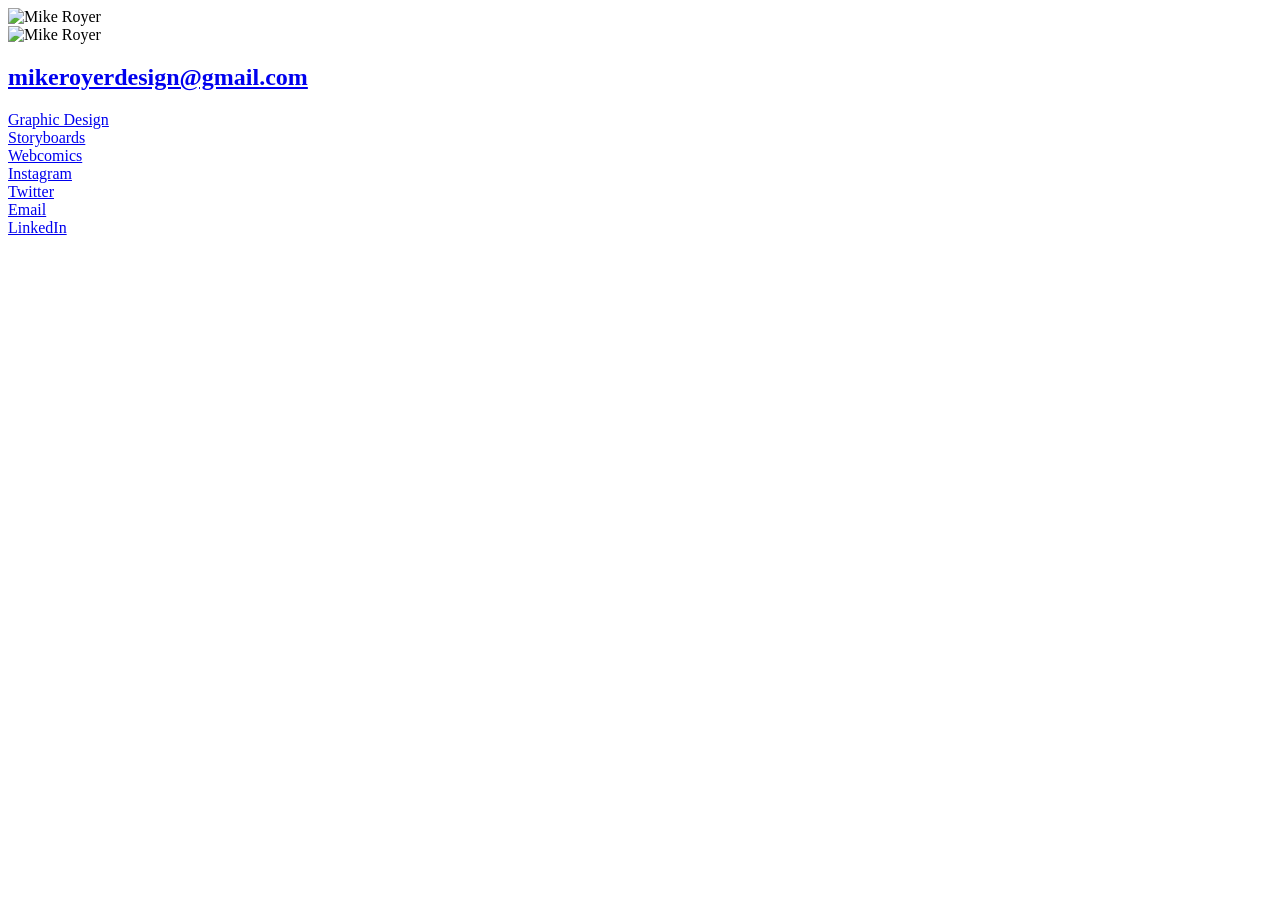
==== index.html @ 02cc363f "Add files via upload" ====
<!doctype html>
<html lang="en">
<head>

<meta charset="utf-8">
<meta name="viewport" content="width=device-width, initial-scale=1, shrink-to-fit=no">
<title>Mike Royer | Storyboard Artist | Graphic Designer | Illustrator | Los Angeles</title>

<meta property="og:locale" content="en_US" />
<meta property="og:type" content="website" />
<meta property="og:title" content="Mike Royer | Storyboard Artist | Graphic Designer | Illustrator | Los Angeles" />
<meta property="og:description" content="Storyboard Artist, Graphic Designer and Illustrator" />
<meta property="og:url" content="https://mikeroyerdesign.com/" />
<meta property="og:site_name" content="Mike Royer | Storyboard Artist | Graphic Designer | Illustrator | Los Angeles" />
<meta property="og:image" content="https://mikeroyerdesign.com/img/template/mike-royer-fb-1200x628.jpg" />
<meta property="og:image:secure_url" content="https://mikeroyerdesign.com/img/template/mike-royer-fb-1200x628.jpg" />
<meta property="og:image:width" content="1200" />
<meta property="og:image:height" content="630" />
<meta name="twitter:card" content="summary_large_image" />
<meta name="twitter:description" content="Storyboard Artist, Graphic Designer and Illustrator" />
<meta name="twitter:title" content="Mike Royer | Storyboard Artist | Graphic Designer | Illustrator | Los Angeles" />
<meta name="twitter:site" content="@mikeroyerdesign" />
<meta name="twitter:image" content="https://mikeroyerdesign.com/img/template/mike-royer-tw-1024x512.jpg" />

<link rel="stylesheet" type="text/css" href="style.css">


<link rel="icon" type="image/png" href="img/template/favicon.png" />
<link rel="apple-touch-icon" href="img/template/apple-touch-icon.png" />


<!-- GOOGLE ANALYTICS TRACKING -->
<script type="text/javascript">
  var _gaq = _gaq || [];
  _gaq.push(['_setAccount', 'UA-32307620-1']);
  _gaq.push(['_trackPageview']);

  (function() {
    var ga = document.createElement('script'); ga.type = 'text/javascript'; ga.async = true;
    ga.src = ('https:' == document.location.protocol ? 'https://ssl' : 'http://www') + '.google-analytics.com/ga.js';
    var s = document.getElementsByTagName('script')[0]; s.parentNode.insertBefore(ga, s);
  })();
</script>


</head>

<body>

<div class="wrapper">
	
	<div class="header">
		<div class="avatar"><img src="img/template/mike-royer-avatar.png" alt="Mike Royer" /></div>
		<div class="handwriting"><img src="img/template/mike-royer-handwriting.svg" alt="Mike Royer" /></div>
		<!--<h1>Mike Royer</h1> -->
		<h2><a href="mailto:mikeroyerdesign@gmail.com" target="_blank">mikeroyerdesign@gmail.com</a></h2>
	</div>
	
	<div class="nav">
		<div><a href="https://mikeroyerdesign.com/graphics" target="_blank">Graphic Design</a></div>
		<div><a href="https://mikeroyerdesign.com/storyboards" target="_blank">Storyboards</a></div>
		<div><a href="https://www.tumblr.com/mikeroyercomics" target="_blank">Webcomics</a></div>
		<div><a href="https://www.instagram.com/mikeroyerdesign/" target="_blank">Instagram</a></div>
		<div><a href="https://twitter.com/mikeroyerdesign/" target="_blank">Twitter</a></div>
		<div><a href="mailto:mikeroyerdesign@gmail.com" target="_blank">Email</a></div>
		<div><a href="https://www.linkedin.com/in/mike-royer/" target="_blank">LinkedIn</a></div>
	</div>
		
	
</div>

</body>
</html>
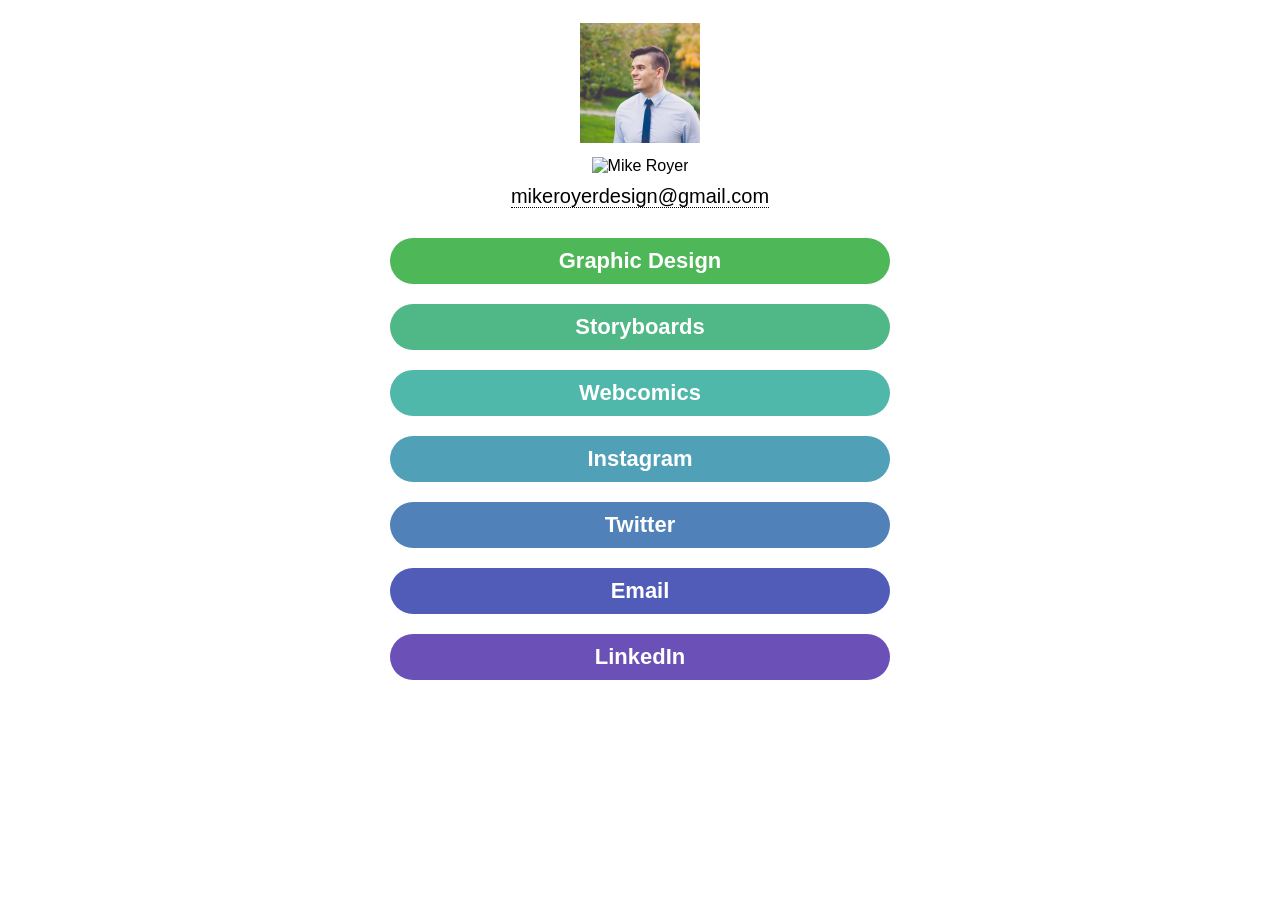
==== commit c2527627: "profile image update" ====
--- a/index.html
+++ b/index.html
@@ -50,7 +50,7 @@
 <div class="wrapper">
 	
 	<div class="header">
-		<div class="avatar"><img src="img/template/mike-royer-avatar.png" alt="Mike Royer" /></div>
+		<div class="avatar"><img src="img/template/mike-royer-avatar.jpg" alt="Mike Royer" /></div>
 		<div class="handwriting"><img src="img/template/mike-royer-handwriting.svg" alt="Mike Royer" /></div>
 		<!--<h1>Mike Royer</h1> -->
 		<h2><a href="mailto:mikeroyerdesign@gmail.com" target="_blank">mikeroyerdesign@gmail.com</a></h2>
--- a/style.css
+++ b/style.css
@@ -0,0 +1,95 @@
+
+
+
+/* ///////////////////////// GLOBAL ///////////////////////// */
+body{
+	padding: 0 15px;
+	font-family: sans-serif;
+}
+
+.wrapper{
+	max-width: 980px;
+	margin: 0 auto 30px auto;
+}
+
+/* ///////////////////////// HEADER ///////////////////////// */
+.header{
+	text-align: center;
+	padding-top: 15px;
+}
+
+.header .avatar{
+	margin-bottom: 10px;
+}
+
+.header .avatar img{
+	max-width: 120px;
+	height: auto;
+}
+
+.header .handwriting{
+	margin-bottom: 10px;
+}
+
+.header .handwriting img{
+	max-width: 400px;
+	height: auto;
+}
+
+.header h2{
+	font-size: 20px;
+	font-weight: 300;
+	margin: 0 0 30px 0;
+	padding: 0;
+}
+
+.header h2 a{
+	text-decoration: none;
+	color: #000;
+	border-bottom: dotted 1px #000;
+}
+
+@media (max-width:900px){
+
+}
+
+.nav{
+	text-align: center;
+	margin: 0 auto;
+	max-width: 500px;
+	width: 100%;
+}
+
+.nav a{
+	color: #FFF;
+	text-decoration: none;
+	background-color: #000;
+	padding: 10px 40px;
+	border-radius: 100px;
+	font-weight: 900;
+	font-size: 22px;
+	margin-bottom: 20px;
+	transition: all 0.2s ease;
+	display: block;
+}
+
+.nav a:hover{
+	background-color: #4eb758;
+}
+
+.nav div:nth-child(1) a{background-color: #4eb758;}
+.nav div:nth-child(2) a{background-color: #50b887;}
+.nav div:nth-child(3) a{background-color: #50b8ab;}
+.nav div:nth-child(4) a{background-color: #50a0b8;}
+.nav div:nth-child(5) a{background-color: #5081b8;}
+.nav div:nth-child(6) a{background-color: #505cb8;}
+.nav div:nth-child(7) a{background-color: #6b50b8;}
+
+
+
+
+
+
+
+
+
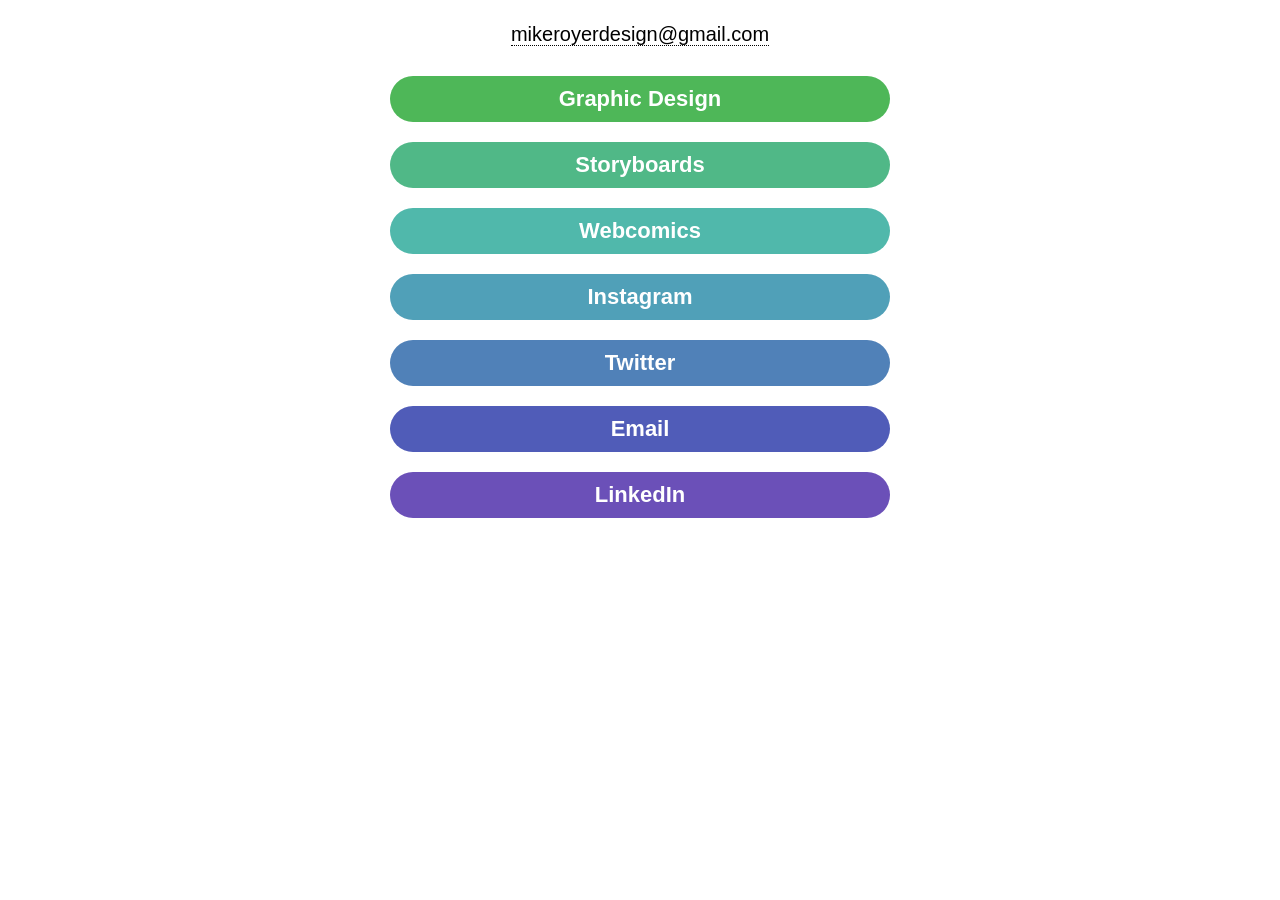
==== commit e01bb988: "Update index.html hide header images" ====
--- a/index.html
+++ b/index.html
@@ -50,8 +50,10 @@
 <div class="wrapper">
 	
 	<div class="header">
+<!--
 		<div class="avatar"><img src="img/template/mike-royer-avatar.jpg" alt="Mike Royer" /></div>
 		<div class="handwriting"><img src="img/template/mike-royer-handwriting.svg" alt="Mike Royer" /></div>
+-->
 		<!--<h1>Mike Royer</h1> -->
 		<h2><a href="mailto:mikeroyerdesign@gmail.com" target="_blank">mikeroyerdesign@gmail.com</a></h2>
 	</div>
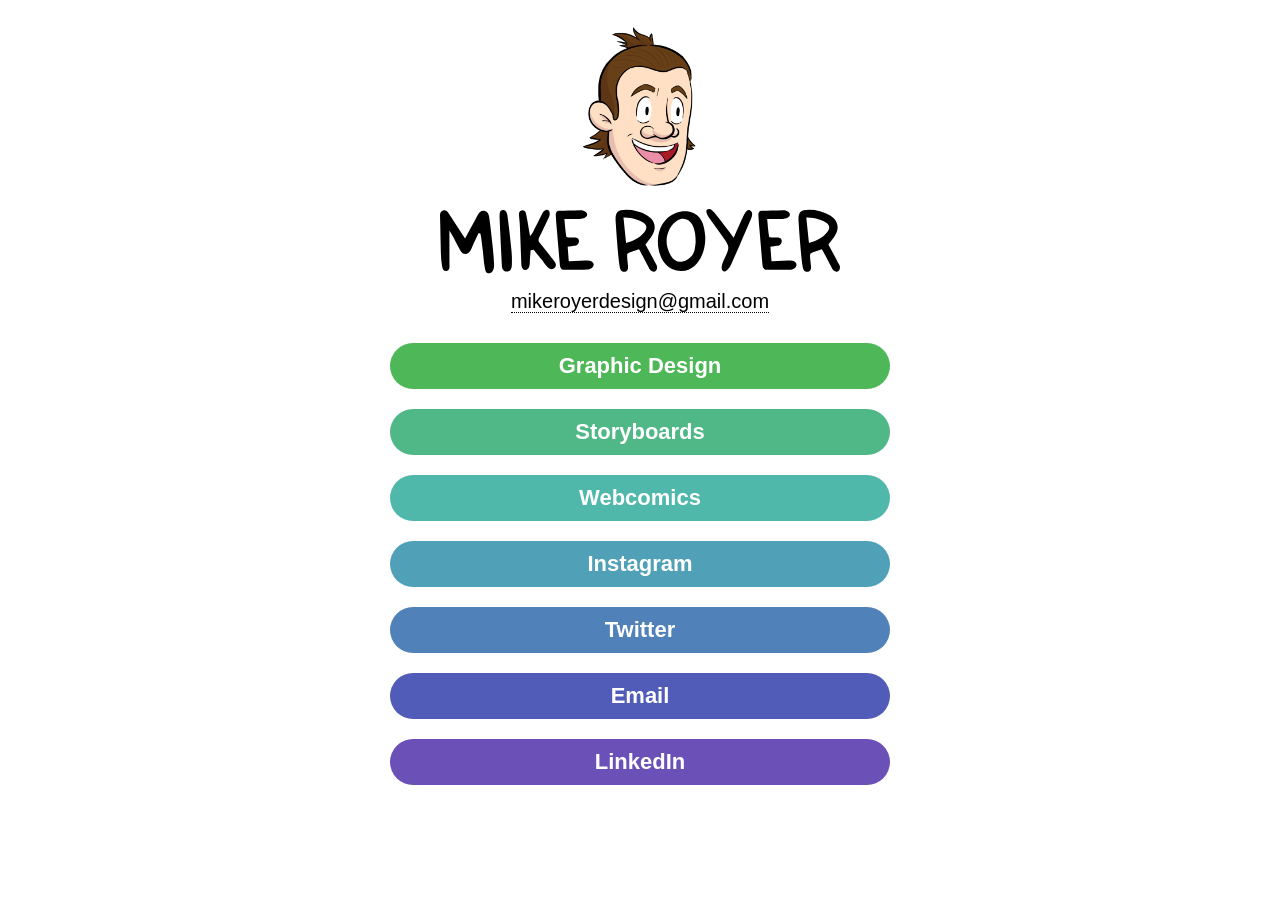
==== commit dfe067ee: "uploading header images" ====
--- a/index.html
+++ b/index.html
@@ -50,10 +50,8 @@
 <div class="wrapper">
 	
 	<div class="header">
-<!--
-		<div class="avatar"><img src="img/template/mike-royer-avatar.jpg" alt="Mike Royer" /></div>
+		<div class="avatar"><img src="img/template/mike-royer-avatar.png" alt="Mike Royer" /></div>
 		<div class="handwriting"><img src="img/template/mike-royer-handwriting.svg" alt="Mike Royer" /></div>
--->
 		<!--<h1>Mike Royer</h1> -->
 		<h2><a href="mailto:mikeroyerdesign@gmail.com" target="_blank">mikeroyerdesign@gmail.com</a></h2>
 	</div>
